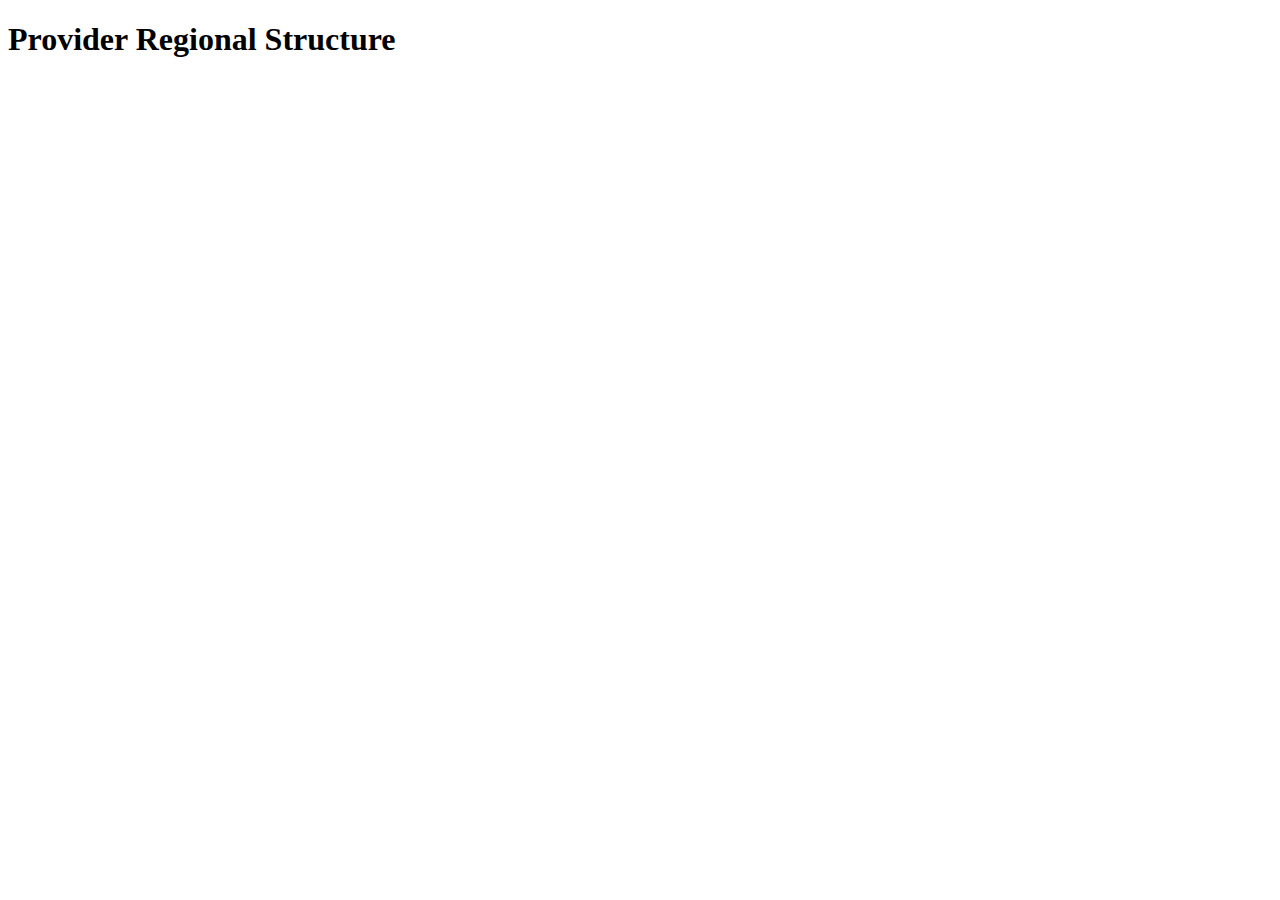
==== World Map/index.html @ 907ea574 "Updated USA map" ====
<!DOCTYPE html>
<meta charset="utf-8">

<head>
    <link href="main.css" rel="stylesheet" type="text/css">
</head>

<body>
    <h1>Provider Regional Structure </h1>
    <div id="viz">
        <div id="left">
        </div>
        <div id="right">
        </div>
    </div>
    <script src="jquery-1.10.2.js"></script>
    <script src="d3.v3.min.js"></script>
    <script src="topojson.v1.min.js"></script>
    <script src="d3-queue.v3.min.js"></script>
    <script src="viz.js"></script>
</body>
</html>
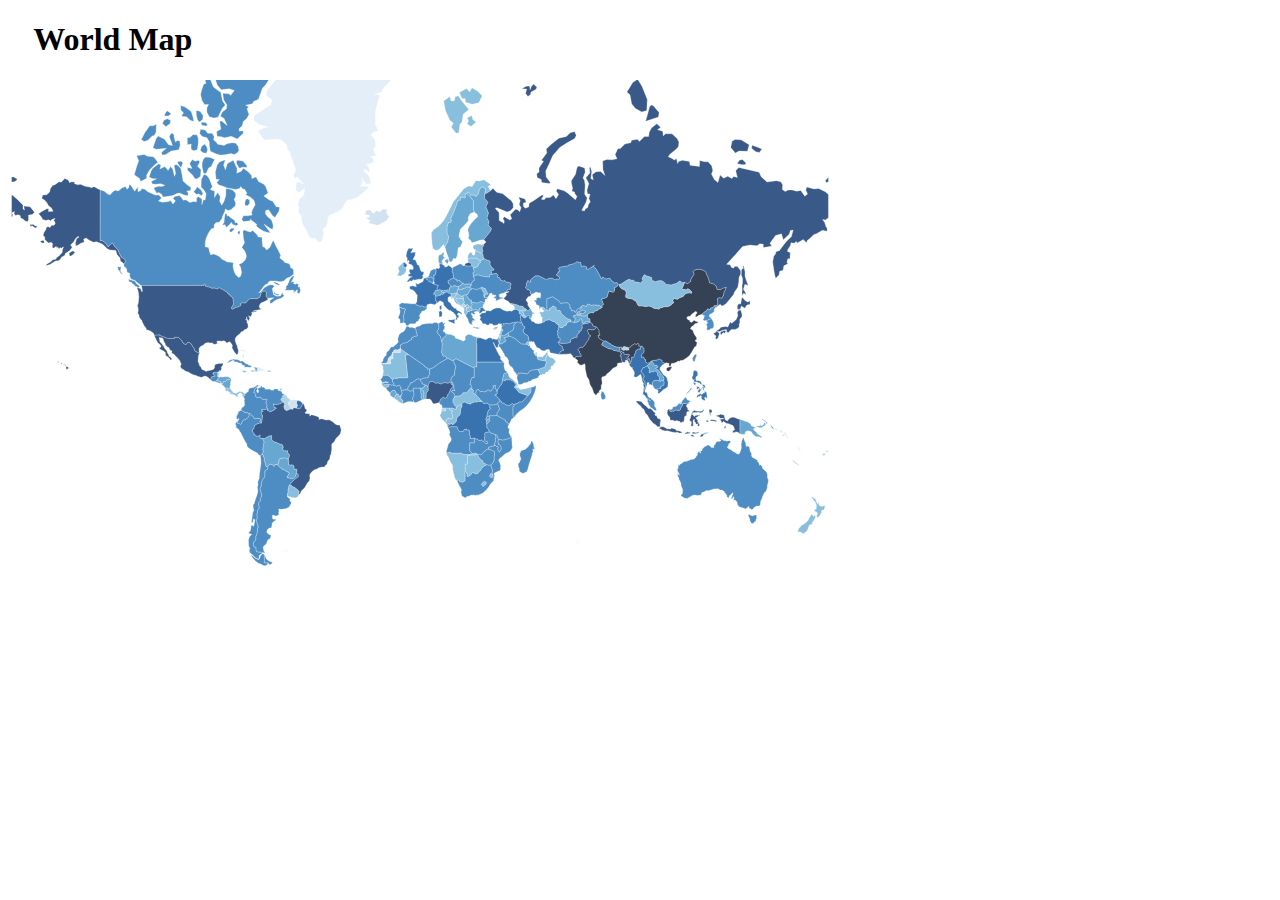
==== commit c04e3207: "working on removing foreign territories" ====
--- a/World Map/index.html
+++ b/World Map/index.html
@@ -6,17 +6,23 @@
 </head>
 
 <body>
-    <h1>Provider Regional Structure </h1>
+    <h1>World Map</h1>
     <div id="viz">
         <div id="left">
         </div>
         <div id="right">
         </div>
     </div>
-    <script src="jquery-1.10.2.js"></script>
-    <script src="d3.v3.min.js"></script>
+        <script src="d3-queue.v3.min.js"></script>
+
+    <script src="d3.v4.min.js"></script>
     <script src="topojson.v1.min.js"></script>
-    <script src="d3-queue.v3.min.js"></script>
+    <script src="d3-tip.js"></script>
+    <script src="d3-format.min.js"></script>
+
+    
+
+    <!-- <script src="jquery-1.10.2.js"></script> -->
     <script src="viz.js"></script>
 </body>
-</html>
+</html>
--- a/World Map/main.css
+++ b/World Map/main.css
@@ -0,0 +1,111 @@
+ :root {
+    --western: #2fA4DD;
+    --eastern: #F15922;
+}
+
+ h1,
+ text,
+ p,
+ td,
+ th {
+     font-family: montserrat;
+ }
+
+ div#left {
+     float: left;
+ }
+
+ div#right {
+     float: left;
+ }
+
+svg {
+    position: absolute;
+    left: -60px;
+}
+
+h1 {
+    padding-left:2%;
+}
+
+ table {
+     overflow: auto;
+     border-collapse: collapse;
+     table-layout: fixed;
+     font-size: .7em;
+     position: absolute;
+     right: 4%;
+ }
+
+ th,
+ td {
+     border: 1px white solid;
+     text-overflow: ellipsis;
+     padding: 10px;
+     text-align: left;
+ }
+
+ th {
+     text-transform: uppercase;
+     background: black;
+     color: #FFF;
+ }
+
+ tr:nth-child(even) {
+     background-color: #EEE;
+ }
+
+ tr:nth-child(odd) {
+     background-color: #FDFDFD;
+ }
+
+ path.county {
+     fill: none;
+     stroke: #777;
+     stroke-width: .1;
+     pointer-events: none;
+ }
+
+ path.western,
+ path.eastern {
+     stroke: white;
+     stroke-width: 1.75;
+     opacity: .6;
+ }
+
+ path.western {
+     fill: var(--western);
+ }
+
+ path.eastern {
+     fill: var(--eastern);
+ }
+
+ path.western:hover,
+ path.eastern:hover {
+     opacity: 1;
+ }
+
+ path.dim {
+     opacity: 0;
+ }
+
+ .label_divs {
+     text-align: center;
+     position: absolute;
+     font-size: 13px;
+     pointer-events: none;
+     color: black;
+ }
+
+ rect {
+     opacity: .6;
+ }
+
+ rect.western {
+     fill: var(--western);
+ }
+
+ rect.eastern {
+     fill: var(--eastern);
+ }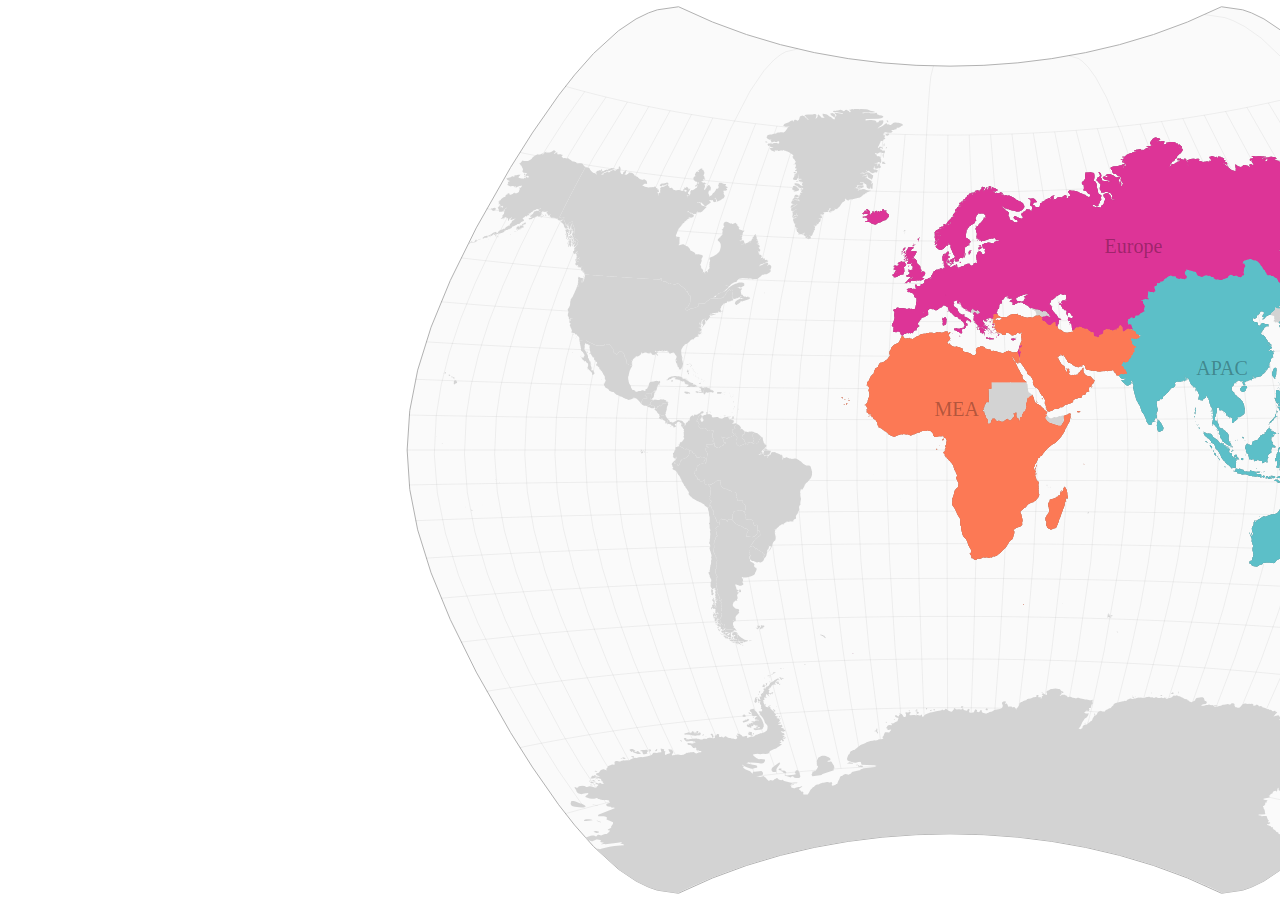
==== commit 40a4c8b6: "Fixed some UI stuff" ====
--- a/World Map/index.html
+++ b/World Map/index.html
@@ -1,28 +1,545 @@
 <!DOCTYPE html>
+<html>
 <meta charset="utf-8">
 
 <head>
-    <link href="main.css" rel="stylesheet" type="text/css">
+    <link rel="stylesheet" href="./bootstrap.min.css">
+    <style>
+    html {
+        font-family: 'monserrat';
+    }
+
+    h1,
+    h2 {
+        font-family: montserrat;
+    }
+
+
+    .graticule {
+        fill: none;
+        stroke: grey;
+        stroke-width: 0.5px;
+        stroke-opacity: 0.3;
+        pointer-events: none;
+    }
+
+    .country {
+        pointer-events: none;
+    }
+
+    .region {
+        /*opacity: .9;*/
+    }
+
+    .region:hover {
+        /*opacity: .4;*/
+    }
+
+    .continent {
+        pointer-events: inherit;
+*/    }
+
+    .continent.active {
+        pointer-events: none;
+    }
+
+    path {
+        stroke-linejoin: round;
+    }
+
+    .label_region {
+        fill: black;
+        fill-opacity: .5;
+        font-size: 6px;
+        font-weight: 100;
+        text-anchor: middle;
+    }
+
+    .label_continent {
+        fill: black;
+        fill-opacity: .3;
+        font-size: 20px;
+        font-weight: 300;
+        text-anchor: middle;
+    }
+
+    text {
+        font-family: montserrat;
+        pointer-events: none;
+    }
+
+    div#container {
+        display: flex;
+    }
+
+    div#header {
+        position: relative;
+        padding-left: px;
+        z-index: 10;
+    }
+
+    div#left_panel {
+        padding-top: 1rem;
+        padding-left: 1rem;
+        z-index: 10;
+        opacity: .7;
+        pointer-events: none;
+        background: white;
+        display: block;
+        height: -webkit-fill-available;
+        width: 100px;
+    }
+
+    div#viz {
+        position: absolute;
+        top: 0;
+        left: 0%;
+    }
+
+    table {
+        overflow: auto;
+        border-collapse: collapse;
+        table-layout: fixed;
+        font-size: .7em;
+
+
+        position: absolute;
+        right: 4%;
+    }
+
+    th,
+    td {
+        font-family: montserrat;
+        border: 1px white solid;
+        text-overflow: ellipsis;
+        padding: 10px;
+        text-align: left;
+    }
+
+    th {
+        text-transform: uppercase;
+        /*background: black;*/
+        /*color: #FFF;*/
+    }
+
+    tr:nth-child(even) {
+        background-color: #EEE;
+    }
+
+    tr:nth-child(odd) {
+        background-color: #FDFDFD;
+    }
+    </style>
 </head>
 
 <body>
-    <h1>World Map</h1>
-    <div id="viz">
-        <div id="left">
-        </div>
-        <div id="right">
+    <div class="container-fluid">
+        <div class="row">
+            <div id='left_panel' class="col-md-2 d-none d-md-block sidebar">
+                <h1 id='continent'></h1>
+                <h2 id='region'></h2>
+                </br>
+                <table></table>
+                <ul></ul>
+            </div>
         </div>
     </div>
-        <script src="d3-queue.v3.min.js"></script>
-
-    <script src="d3.v4.min.js"></script>
-    <script src="topojson.v1.min.js"></script>
-    <script src="d3-tip.js"></script>
-    <script src="d3-format.min.js"></script>
-
-    
-
-    <!-- <script src="jquery-1.10.2.js"></script> -->
-    <script src="viz.js"></script>
+    <div id='viz'>
+    </div>
+    </div>
+    </div>
 </body>
+<footer>
+    <script src="./d3.v4.min.js"></script>
+    <script src="./topojson.v1.min.js"></script>
+    <script src="./d3-queue.v3.min.js"></script>
+    <script src="./d3-geo-projection.v1.min.js"></script>
+    <script src="./jquery-3.3.1.slim.min.js"></script>
+    <script>
+    const graticule = d3.geoGraticule();
+    const width = 1900;
+    const height = 900;
+    const opacity_fade = .1;
+    const opacity_normal = .5;
+    const continents_of_interest = ['Europe', 'APAC', 'MEA'];
+    const circlePadding = 20;
+    const colour_scale = {
+        'Europe': "#dd3497",
+        'APAC': "#5CBFC8",
+        'MEA': "#FC7955"
+    }
+
+    let countries_geo;
+    let continents_geo;
+    let regions_geo;
+    let countries;
+    let continents;
+    let regions;
+    let centered;
+    let active = d3.select(null);
+    let regions_info
+    let continents_info
+
+    const projection = d3.geoLarrivee() //geoLarrivee, geoEckert1
+        .scale((width) / 3.5 / Math.PI)
+        .rotate([-11, 0])
+        .translate([(width) / 2, (height) / 2])
+
+    const path = d3.geoPath().projection(projection);
+
+    const zoom = d3.zoom()
+        .scaleExtent([1, 20])
+        .on("zoom", zoomed);
+
+    const svg = d3.select("#viz")
+        .append("svg")
+        .attr("width", width)
+        .attr("height", height)
+        .on("click", stopped, true)
+
+    const g = svg.append("g");
+
+    g.append("path")
+        .datum(graticule)
+        .attr("class", "graticule")
+        .attr("d", path);
+
+    g.append("path")
+        .datum({ type: "Sphere" })
+        .attr("class", "sphere")
+        .attr("d", path)
+        .attr("fill", "#f1f1f1")
+        .attr("stroke", "black")
+        .attr("opacity", 0.3)
+        .on("click", d => reset());
+
+    svg.call(zoom);
+
+    d3.queue()
+        .defer(d3.json, 'countries_geo.json')
+        .defer(d3.json, 'regions_geo.json')
+        .defer(d3.json, 'continents_geo.json')
+        .await(ready);
+
+    function ready(error, countries_geo_, regions_geo_, continents_geo_) {
+        if (error) throw error;
+        console.log(regions_geo)
+
+        countries_geo = countries_geo_
+        regions_geo = regions_geo_
+        continents_geo = continents_geo_
+
+        delete countries_geo_
+        delete regions_geo_
+        delete continents_geo_
+
+        let countries_iso = get_all_countries(regions_geo)
+
+        countries = g.selectAll(".country")
+            .data(countries_geo)
+            .enter()
+            .append("path")
+            .attr("class", "country")
+            .attr("d", path)
+            .attr('opacity', 1)
+            .attr("fill", "lightgrey")
+
+
+        countries.filter(d => countries_iso.includes(d.id))
+            .attr('stroke', 'white')
+            .attr('stroke-width', .2)
+            .attr("fill", d =>  colour_scale[d.data])
+
+        regions = g.selectAll('.region')
+            .data(regions_geo)
+            .enter()
+            .append("path")
+            .attr("class", "region")
+            .attr("id", d => d.id)
+            .attr("d", d => path(d.geo))
+            .style('opacity', .8)
+            // .attr("fill", "lightgrey")
+            .attr("fill", (d) => colour_scale[d.data.location.continent])
+            .attr('stroke', 'white')
+            .attr('stroke-width', .2)
+            .on("click", function(d) {
+                add_title('#continent', d.data.location.continent)
+                add_title('#region', d.id)
+                create_table(d.data.business)
+                zoom_on_click(d)
+            })
+            .on("mouseover", function(d) {
+                console.log('REGION', d)
+                d3.select(this).style('fill', d => d3.rgb(colour_scale[d.data.location.continent]).darker(1));
+            })
+            .on("mouseout", function(d) {
+                d3.select(this).style('fill', d => colour_scale[d.id]);
+                regions.attr('fill', d => colour_scale[d.data.location.continent])
+                add_title('#region', '')
+                // delete_table()
+            })
+
+        continents = g.selectAll('.continent')
+            .data(continents_geo)
+            .enter()
+            .append("path")
+            .attr("class", "continent")
+            .attr("id", d => d.id)
+            .attr("d", d => path(d.geo))
+            .attr("fill", (d) => colour_scale[d.id])
+            .on("click", function(d) {
+                d3.select(this).attr('fill', d => colour_scale[d.id]);
+
+                add_title('#continent', d.id)
+                add_title('#region', '')
+                delete_table()
+                zoom_on_click(d)
+                clicked_continent(d)
+
+            })
+            .on("mouseover", function(d) {
+                // console.log('mouseover')
+                // continents.attr('fill', d => colour_scale[d.id])
+                d3.select(this).attr('fill', d => d3.rgb(colour_scale[d.id]).darker(1));
+                console.log('CONTINENT', d)
+            })
+            .on("mouseout", function(d) {
+                // console.log(d)
+                // console.log(d3.select(this))
+                // console.log('mouseout')
+                if (active.node() != null) return; 
+
+                d3.select(this).attr('fill', d => colour_scale[d.id]);
+                continents.attr('fill', d => colour_scale[d.id])
+                // add_title('#continent', '')
+                // add_title('#region', '')
+                // delete_table()
+            })
+
+        labels_regions = g.selectAll(".label_region")
+            .data(regions_geo)
+            .enter()
+            .append("text")
+            .attr("class", d => "label_region")
+            .attr("id", d => d.id)
+            .attr("transform", d => "translate(" + offset_centroid(d) + ")")
+            .attr("dy", ".35em")
+            .attr('display', 'none')
+            .text(function(d) { return d.id; });
+
+        labels_continent = g.selectAll(".label_continent")
+            .data(continents_geo)
+            .enter()
+            .append("text")
+            .attr("class", "label label_continent")
+            .attr("transform", d => "translate(" + offset_centroid(d) + ")")
+            .attr("dy", ".35em")
+            .text(function(d) { return d.id; });
+    }
+
+    function clicked_continent(d) {
+        let continent_id = d.id;
+        continents_this = continents.filter(d => d.id == continent_id);
+        continents_other = continents.filter(d => d.id != continent_id);
+
+        continents_this
+            .style('opacity', 0)
+
+        continents_other.style('opacity', .8)
+        // continents_other.attr('fill', d => d3.rgb(colour_scale[d.id]).brighter(1));
+
+        // regions_this = regions.filter(d => d.data.location == continent_id);
+        // regions_other = regions.filter(d => d.data.location != continent_id);
+        // regions_this.style('opacity', 1)
+        // regions_other
+        //     .attr('fill', "none")
+            // .style('opacity', 0)
+
+        labels_continent.attr('display', 'none')
+        transition_regions(d)
+    }
+
+    function offset_centroid(d) {
+        let centroid = d.centroid;
+        let offset = [0, 0];
+        if (d.offset != null) offset = d.offset
+        let new_centroid = [centroid[0] + offset[0], centroid[1] + offset[1]]
+
+        return new_centroid
+    }
+
+    function transition_regions(d) {
+        region_data_in_continent = regions_geo.filter(x => x.data.location.continent == d.id)
+        region_ids = get_unique_values(region_data_in_continent, 'id')
+
+        regions_in_continent = labels_regions.filter(x => region_ids.includes(x.id))
+        regions_other = labels_regions.filter(x => !region_ids.includes(x.id))
+
+        regions_in_continent.attr('display', 'inherit')
+        regions_other.attr('display', 'none')
+    }
+
+    function zoom_on_click(d) {
+        console.log('zoom_on_click')
+        console.log('d', d)
+        console.log('d.id', d.id)
+
+        this_ = d3.select('#' + d.id)
+        console.log('this_', this_)
+        // Check if this node is the one being zoomed on.
+        if (active.node() === this_.node()) return reset();
+
+        let is_continent = !('location' in d.data)
+        if (is_continent) {
+            // d3.selectAll('.region').classed("active", false)
+            // // d3.selectAll('.continent').classed("active", true)
+            //  d3.selectAll('.continent').classed("active", false)
+
+
+        } 
+
+        active = this_.classed("active", true)
+
+        if (continents_of_interest.includes(d.id)) {
+
+        }
+
+        // Compute the bounds of a feature of interest, then derive scale & translate.
+        let bounds = path.bounds(d.geo),
+            dx = bounds[1][0] - bounds[0][0],
+            dy = bounds[1][1] - bounds[0][1],
+            x = (bounds[0][0] + bounds[1][0]) / 2,
+            y = (bounds[0][1] + bounds[1][1]) / 2,
+            scale = Math.max(1, 0.9 / Math.max(dx / width, dy / height)),
+            translate = [width / 2 - scale * x, height / 2 - scale * y];
+
+        // Update the projection to use computed scale & translate.
+        svg.transition()
+            .duration(750)
+            .call(zoom.transform,
+                d3.zoomIdentity.translate(translate[0], translate[1]).scale(scale));
+    }
+
+    function reset() {
+        continents.style('opacity', 1)
+          .attr("fill", (d) => colour_scale[d.id])
+
+        labels_regions.attr('display', 'none')
+        labels_continent.attr('display', 'all')
+        add_title('#continent', '')
+        add_title('#region', '')
+        delete_table();
+
+        d3.selectAll('.continent').classed("active", false)
+        active.classed("active", false);
+        active = d3.select(null);
+
+        svg.transition()
+            .duration(750)
+            .call(zoom.transform, d3.zoomIdentity);
+    }
+
+    function add_title(div, data) {
+        $(div).html(data);
+    }
+
+    function delete_table() {
+        d3.select("thead").remove()
+        d3.select("tbody").remove()
+    }
+
+    function create_table(data) {
+        delete_table();
+
+        let table = d3.select("table")
+        let thead = table.append("thead");
+        let tbody = table.append("tbody");
+
+        columns = Object.keys(data[0]);
+
+        thead.append("tr")
+            .selectAll("th")
+            .data(columns)
+            .enter()
+            .append("th")
+            .text(function(column) { return toTitleCase(column); });
+
+        let rows = tbody.selectAll("tr")
+            .data(data)
+            .enter()
+            .append("tr");
+
+        let cells = rows.selectAll("td")
+            .data(function(row) {
+                return columns.map(function(column) {
+                    return { column: column, value: row[column] };
+                });
+            })
+            .enter()
+            .append("td")
+            .text(function(d) { return d.value; });
+    }
+
+    function merge(countries_topo, info) {
+        let geo = [];
+        let continent_exists = false;
+
+        for (let i = 0; i < info.length; i++) {
+            let countries = d3.set(info[i].countries_iso);
+            let countries_in_region = countries_topo.objects.countries.geometries.filter(d => countries.has(d.id))
+            let region = topojson.merge(countries_topo, countries_in_region)
+
+            geo.push({
+                'id': info[i].id,
+                'geo': region,
+                'data': info[i].data,
+                'countries_iso': info[i].countries_iso,
+                'centroid': info[i].centroid,
+                'offset': info[i].offset
+            })
+        }
+        return geo
+    }
+
+    function zoomed() {
+        // g.style("stroke-width", 1.5 / d3.event.transform.k + "px");
+        g.attr("transform", d3.event.transform);
+    }
+
+    function stopped() {
+        if (d3.event.defaultPrevented) d3.event.stopPropagation();
+    }
+
+    function get_unique_values(data, value) {
+        let set_of_values = {};
+        data.forEach(d => set_of_values[d[value]] = 1)
+        let unique_values = Object.keys(set_of_values)
+
+        return unique_values;
+    }
+
+    function toTitleCase(str) {
+        return str.replace(/\w\S*/g, function(txt) {
+            return txt.charAt(0).toUpperCase() + txt.substr(1).toLowerCase();
+        });
+    }
+
+
+    function get_all_countries(array) {
+        let l = []
+        array.forEach(d => l.push(...d.countries_iso))
+        return l
+    }
+    </script>
+</footer>
+
 </html>
+<!-- 
+
+continents_geo.forEach(d => {
+    d.centroid = path.centroid(d.geo)
+})
+
+console.log(JSON.stringify(continents_geo))
+
+ -->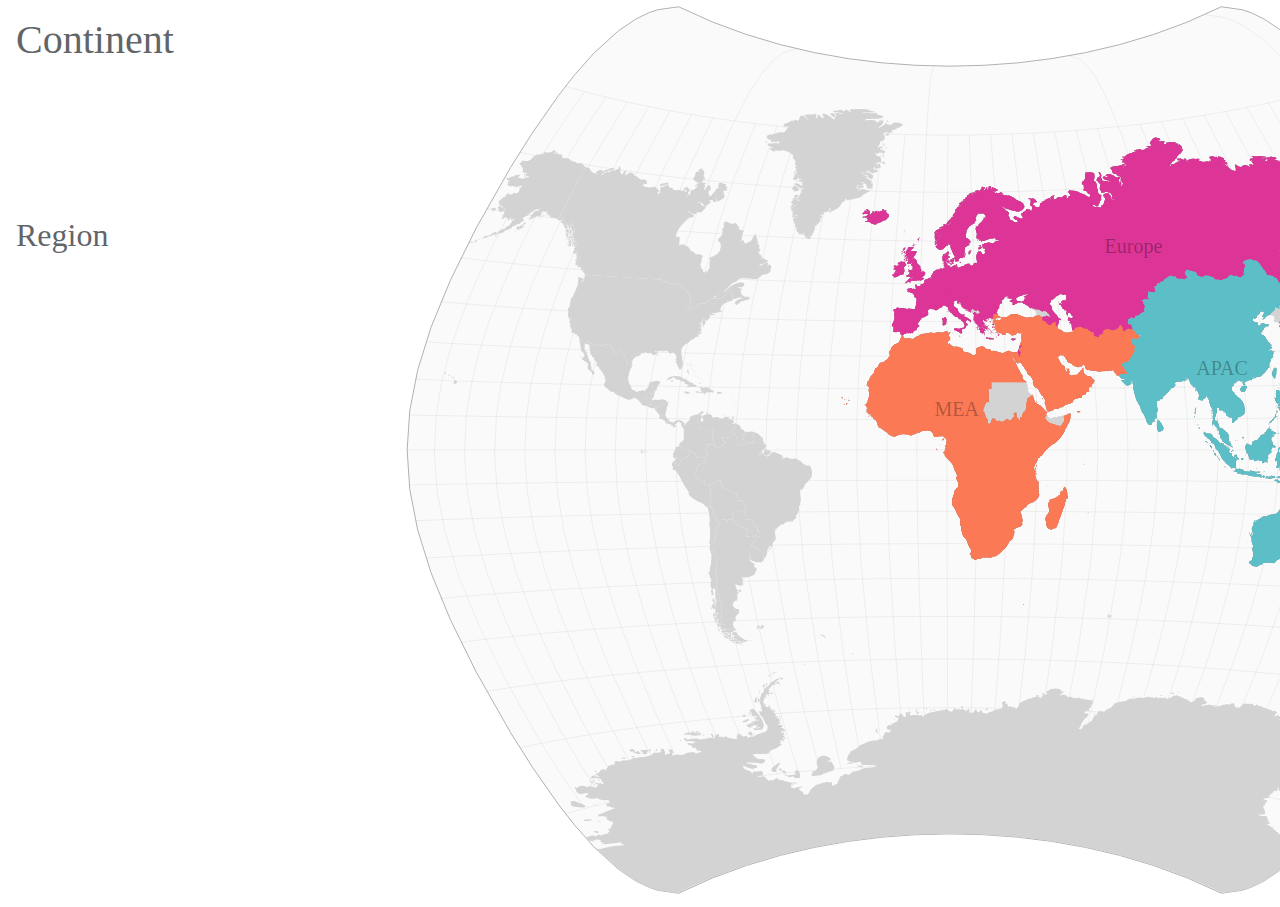
==== commit 06cbc506: "Updated UI" ====
--- a/World Map/index.html
+++ b/World Map/index.html
@@ -13,7 +13,6 @@
     h2 {
         font-family: montserrat;
     }
-
 
     .graticule {
         fill: none;
@@ -27,17 +26,9 @@
         pointer-events: none;
     }
 
-    .region {
-        /*opacity: .9;*/
-    }
-
-    .region:hover {
-        /*opacity: .4;*/
-    }
-
     .continent {
         pointer-events: inherit;
-*/    }
+    }
 
     .continent.active {
         pointer-events: none;
@@ -90,6 +81,16 @@
         width: 100px;
     }
 
+    div#continent {
+        position: relative;
+        height: 200px;
+    }
+
+
+    div#region {
+        position: relative
+    }
+
     div#viz {
         position: absolute;
         top: 0;
@@ -101,10 +102,9 @@
         border-collapse: collapse;
         table-layout: fixed;
         font-size: .7em;
-
-
         position: absolute;
         right: 4%;
+        
     }
 
     th,
@@ -117,9 +117,7 @@
     }
 
     th {
-        text-transform: uppercase;
-        /*background: black;*/
-        /*color: #FFF;*/
+        /*text-transform: uppercase;*/
     }
 
     tr:nth-child(even) {
@@ -136,11 +134,14 @@
     <div class="container-fluid">
         <div class="row">
             <div id='left_panel' class="col-md-2 d-none d-md-block sidebar">
-                <h1 id='continent'></h1>
-                <h2 id='region'></h2>
-                </br>
-                <table></table>
-                <ul></ul>
+                <div id='continent'>
+                    <h1 id='label_continent'>Continent</h1>
+                    <table id='table_continent'></table>
+                </div>
+                <div id='region'>
+                    <h2 id='label_region'>Region</h2>
+                    <table id='table_region'></table>
+                </div>
             </div>
         </div>
     </div>
@@ -167,8 +168,7 @@
         'Europe': "#dd3497",
         'APAC': "#5CBFC8",
         'MEA': "#FC7955"
-    }
-
+    };
     let countries_geo;
     let continents_geo;
     let regions_geo;
@@ -248,7 +248,7 @@
         countries.filter(d => countries_iso.includes(d.id))
             .attr('stroke', 'white')
             .attr('stroke-width', .2)
-            .attr("fill", d =>  colour_scale[d.data])
+            .attr("fill", d => colour_scale[d.data])
 
         regions = g.selectAll('.region')
             .data(regions_geo)
@@ -258,25 +258,21 @@
             .attr("id", d => d.id)
             .attr("d", d => path(d.geo))
             .style('opacity', .8)
-            // .attr("fill", "lightgrey")
             .attr("fill", (d) => colour_scale[d.data.location.continent])
             .attr('stroke', 'white')
             .attr('stroke-width', .2)
             .on("click", function(d) {
-                add_title('#continent', d.data.location.continent)
-                add_title('#region', d.id)
-                create_table(d.data.business)
-                zoom_on_click(d)
+                // add_title('#label_continent', d.data.location.continent)
+                add_title('#label_region', d.id)
+                create_table(d.data.business.slice(2), '#table_region')
+                // zoom_on_click(d)
             })
             .on("mouseover", function(d) {
-                console.log('REGION', d)
                 d3.select(this).style('fill', d => d3.rgb(colour_scale[d.data.location.continent]).darker(1));
             })
             .on("mouseout", function(d) {
                 d3.select(this).style('fill', d => colour_scale[d.id]);
                 regions.attr('fill', d => colour_scale[d.data.location.continent])
-                add_title('#region', '')
-                // delete_table()
             })
 
         continents = g.selectAll('.continent')
@@ -289,31 +285,23 @@
             .attr("fill", (d) => colour_scale[d.id])
             .on("click", function(d) {
                 d3.select(this).attr('fill', d => colour_scale[d.id]);
-
-                add_title('#continent', d.id)
-                add_title('#region', '')
-                delete_table()
+                add_title('#label_continent', d.id)
+                add_title('#label_region', '')
+                delete_table('#table_region')
+
+                create_table(d.business, '#table_continent')
+
                 zoom_on_click(d)
                 clicked_continent(d)
-
             })
             .on("mouseover", function(d) {
-                // console.log('mouseover')
-                // continents.attr('fill', d => colour_scale[d.id])
                 d3.select(this).attr('fill', d => d3.rgb(colour_scale[d.id]).darker(1));
                 console.log('CONTINENT', d)
             })
             .on("mouseout", function(d) {
-                // console.log(d)
-                // console.log(d3.select(this))
-                // console.log('mouseout')
-                if (active.node() != null) return; 
-
+                if (active.node() != null) return; // stops mouseout from happening after zoom + inactive
                 d3.select(this).attr('fill', d => colour_scale[d.id]);
                 continents.attr('fill', d => colour_scale[d.id])
-                // add_title('#continent', '')
-                // add_title('#region', '')
-                // delete_table()
             })
 
         labels_regions = g.selectAll(".label_region")
@@ -346,15 +334,6 @@
             .style('opacity', 0)
 
         continents_other.style('opacity', .8)
-        // continents_other.attr('fill', d => d3.rgb(colour_scale[d.id]).brighter(1));
-
-        // regions_this = regions.filter(d => d.data.location == continent_id);
-        // regions_other = regions.filter(d => d.data.location != continent_id);
-        // regions_this.style('opacity', 1)
-        // regions_other
-        //     .attr('fill', "none")
-            // .style('opacity', 0)
-
         labels_continent.attr('display', 'none')
         transition_regions(d)
     }
@@ -380,29 +359,16 @@
     }
 
     function zoom_on_click(d) {
-        console.log('zoom_on_click')
-        console.log('d', d)
-        console.log('d.id', d.id)
-
         this_ = d3.select('#' + d.id)
-        console.log('this_', this_)
+
         // Check if this node is the one being zoomed on.
         if (active.node() === this_.node()) return reset();
 
         let is_continent = !('location' in d.data)
         if (is_continent) {
-            // d3.selectAll('.region').classed("active", false)
-            // // d3.selectAll('.continent').classed("active", true)
-            //  d3.selectAll('.continent').classed("active", false)
-
-
-        } 
-
+            continents.classed("active", false)
+        }
         active = this_.classed("active", true)
-
-        if (continents_of_interest.includes(d.id)) {
-
-        }
 
         // Compute the bounds of a feature of interest, then derive scale & translate.
         let bounds = path.bounds(d.geo),
@@ -422,13 +388,14 @@
 
     function reset() {
         continents.style('opacity', 1)
-          .attr("fill", (d) => colour_scale[d.id])
+            .attr("fill", (d) => colour_scale[d.id])
 
         labels_regions.attr('display', 'none')
         labels_continent.attr('display', 'all')
-        add_title('#continent', '')
-        add_title('#region', '')
-        delete_table();
+        add_title('#label_continent', '')
+        add_title('#label_region', '')
+        delete_table('#table_continent');
+        delete_table('#table_region');
 
         d3.selectAll('.continent').classed("active", false)
         active.classed("active", false);
@@ -443,15 +410,15 @@
         $(div).html(data);
     }
 
-    function delete_table() {
-        d3.select("thead").remove()
-        d3.select("tbody").remove()
-    }
-
-    function create_table(data) {
-        delete_table();
-
-        let table = d3.select("table")
+    function delete_table(div) {
+        d3.select(div).select("thead").remove()
+        d3.select(div).select("tbody").remove()
+    }
+
+    function create_table(data, div) {
+        delete_table(div);
+        console.log(data)
+        let table = d3.select(div)
         let thead = table.append("thead");
         let tbody = table.append("tbody");
 
@@ -502,7 +469,6 @@
     }
 
     function zoomed() {
-        // g.style("stroke-width", 1.5 / d3.event.transform.k + "px");
         g.attr("transform", d3.event.transform);
     }
 
@@ -533,13 +499,4 @@
     </script>
 </footer>
 
-</html>
-<!-- 
-
-continents_geo.forEach(d => {
-    d.centroid = path.centroid(d.geo)
-})
-
-console.log(JSON.stringify(continents_geo))
-
- -->+</html>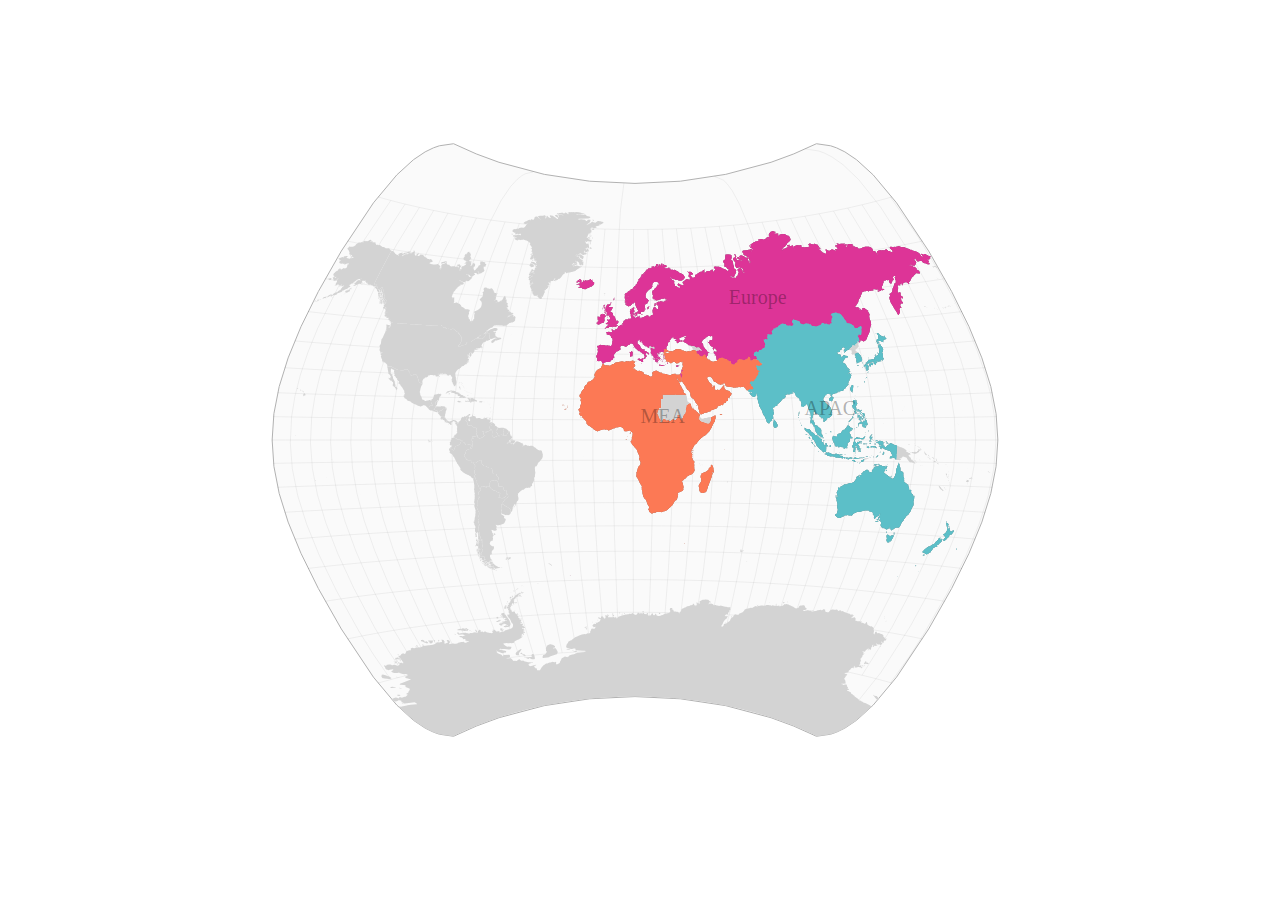
==== commit f76f1da8: "made reactive" ====
--- a/World Map/index.html
+++ b/World Map/index.html
@@ -71,24 +71,26 @@
 
     div#left_panel {
         padding-top: 1rem;
-        padding-left: 1rem;
+        padding-left: 2rem;
         z-index: 10;
         opacity: .7;
-        pointer-events: none;
         background: white;
         display: block;
         height: -webkit-fill-available;
         width: 100px;
-    }
+
+}
 
     div#continent {
         position: relative;
-        height: 200px;
-    }
-
+        height: 250px;
+
+    }
 
     div#region {
-        position: relative
+        position: relative;
+        overflow-y: auto;
+        height: 500px;
     }
 
     div#viz {
@@ -98,13 +100,15 @@
     }
 
     table {
-        overflow: auto;
         border-collapse: collapse;
         table-layout: fixed;
         font-size: .7em;
         position: absolute;
         right: 4%;
-        
+        width: 100%;
+
+
+
     }
 
     th,
@@ -114,18 +118,20 @@
         text-overflow: ellipsis;
         padding: 10px;
         text-align: left;
+        border: solid;
+        border-width: 1px 0;
     }
 
     th {
-        /*text-transform: uppercase;*/
+    font-size: initial;
     }
 
     tr:nth-child(even) {
-        background-color: #EEE;
+        /*background-color: #EEE;*/
     }
 
     tr:nth-child(odd) {
-        background-color: #FDFDFD;
+        /*background-color: #FDFDFD;*/
     }
     </style>
 </head>
@@ -135,11 +141,11 @@
         <div class="row">
             <div id='left_panel' class="col-md-2 d-none d-md-block sidebar">
                 <div id='continent'>
-                    <h1 id='label_continent'>Continent</h1>
+                    <h1 id='label_continent'></h1>
                     <table id='table_continent'></table>
                 </div>
                 <div id='region'>
-                    <h2 id='label_region'>Region</h2>
+                    <h2 id='label_region'></h2>
                     <table id='table_region'></table>
                 </div>
             </div>
@@ -158,8 +164,14 @@
     <script src="./jquery-3.3.1.slim.min.js"></script>
     <script>
     const graticule = d3.geoGraticule();
-    const width = 1900;
-    const height = 900;
+    var margin = {
+        top: 0,
+        right: 0,
+        bottom: 0,
+        left: 0
+    };
+    var width = window.innerWidth - margin.left - margin.right - 10,
+        height = window.innerHeight - margin.top - margin.bottom - 20;
     const opacity_fade = .1;
     const opacity_normal = .5;
     const continents_of_interest = ['Europe', 'APAC', 'MEA'];
@@ -268,7 +280,7 @@
                 // zoom_on_click(d)
             })
             .on("mouseover", function(d) {
-                d3.select(this).style('fill', d => d3.rgb(colour_scale[d.data.location.continent]).darker(1));
+                d3.select(this).style('fill', d => d3.rgb(colour_scale[d.data.location.continent]).darker(.5));
             })
             .on("mouseout", function(d) {
                 d3.select(this).style('fill', d => colour_scale[d.id]);
@@ -288,14 +300,12 @@
                 add_title('#label_continent', d.id)
                 add_title('#label_region', '')
                 delete_table('#table_region')
-
                 create_table(d.business, '#table_continent')
-
                 zoom_on_click(d)
                 clicked_continent(d)
             })
             .on("mouseover", function(d) {
-                d3.select(this).attr('fill', d => d3.rgb(colour_scale[d.id]).darker(1));
+                d3.select(this).attr('fill', d => d3.rgb(colour_scale[d.id]).darker(.5));
                 console.log('CONTINENT', d)
             })
             .on("mouseout", function(d) {
@@ -310,7 +320,7 @@
             .append("text")
             .attr("class", d => "label_region")
             .attr("id", d => d.id)
-            .attr("transform", d => "translate(" + offset_centroid(d) + ")")
+            .attr("transform", d => "translate(" + path.centroid(d.geo) + ")")
             .attr("dy", ".35em")
             .attr('display', 'none')
             .text(function(d) { return d.id; });
@@ -320,7 +330,7 @@
             .enter()
             .append("text")
             .attr("class", "label label_continent")
-            .attr("transform", d => "translate(" + offset_centroid(d) + ")")
+            .attr("transform", d => "translate(" + path.centroid(d.geo) + ")")
             .attr("dy", ".35em")
             .text(function(d) { return d.id; });
     }
@@ -334,8 +344,11 @@
             .style('opacity', 0)
 
         continents_other.style('opacity', .8)
-        labels_continent.attr('display', 'none')
-        transition_regions(d)
+        labels_continent.filter(d => d.id == continent_id)
+            .attr('display', 'none')
+        labels_continent.filter(d => d.id != continent_id)
+            .attr('display', 'inherit')
+        reveal_region_labels(d)
     }
 
     function offset_centroid(d) {
@@ -347,21 +360,20 @@
         return new_centroid
     }
 
-    function transition_regions(d) {
+    function reveal_region_labels(d) {
         region_data_in_continent = regions_geo.filter(x => x.data.location.continent == d.id)
         region_ids = get_unique_values(region_data_in_continent, 'id')
 
-        regions_in_continent = labels_regions.filter(x => region_ids.includes(x.id))
-        regions_other = labels_regions.filter(x => !region_ids.includes(x.id))
-
-        regions_in_continent.attr('display', 'inherit')
-        regions_other.attr('display', 'none')
+        region_labels_in_continent = labels_regions.filter(x => region_ids.includes(x.id))
+        region_labels_other = labels_regions.filter(x => !region_ids.includes(x.id))
+
+        region_labels_in_continent.attr('display', 'inherit')
+        region_labels_other.attr('display', 'none')
     }
 
     function zoom_on_click(d) {
         this_ = d3.select('#' + d.id)
 
-        // Check if this node is the one being zoomed on.
         if (active.node() === this_.node()) return reset();
 
         let is_continent = !('location' in d.data)
@@ -370,7 +382,6 @@
         }
         active = this_.classed("active", true)
 
-        // Compute the bounds of a feature of interest, then derive scale & translate.
         let bounds = path.bounds(d.geo),
             dx = bounds[1][0] - bounds[0][0],
             dy = bounds[1][1] - bounds[0][1],
@@ -379,7 +390,6 @@
             scale = Math.max(1, 0.9 / Math.max(dx / width, dy / height)),
             translate = [width / 2 - scale * x, height / 2 - scale * y];
 
-        // Update the projection to use computed scale & translate.
         svg.transition()
             .duration(750)
             .call(zoom.transform,
@@ -417,7 +427,7 @@
 
     function create_table(data, div) {
         delete_table(div);
-        console.log(data)
+
         let table = d3.select(div)
         let thead = table.append("thead");
         let tbody = table.append("tbody");
@@ -494,6 +504,7 @@
     function get_all_countries(array) {
         let l = []
         array.forEach(d => l.push(...d.countries_iso))
+
         return l
     }
     </script>
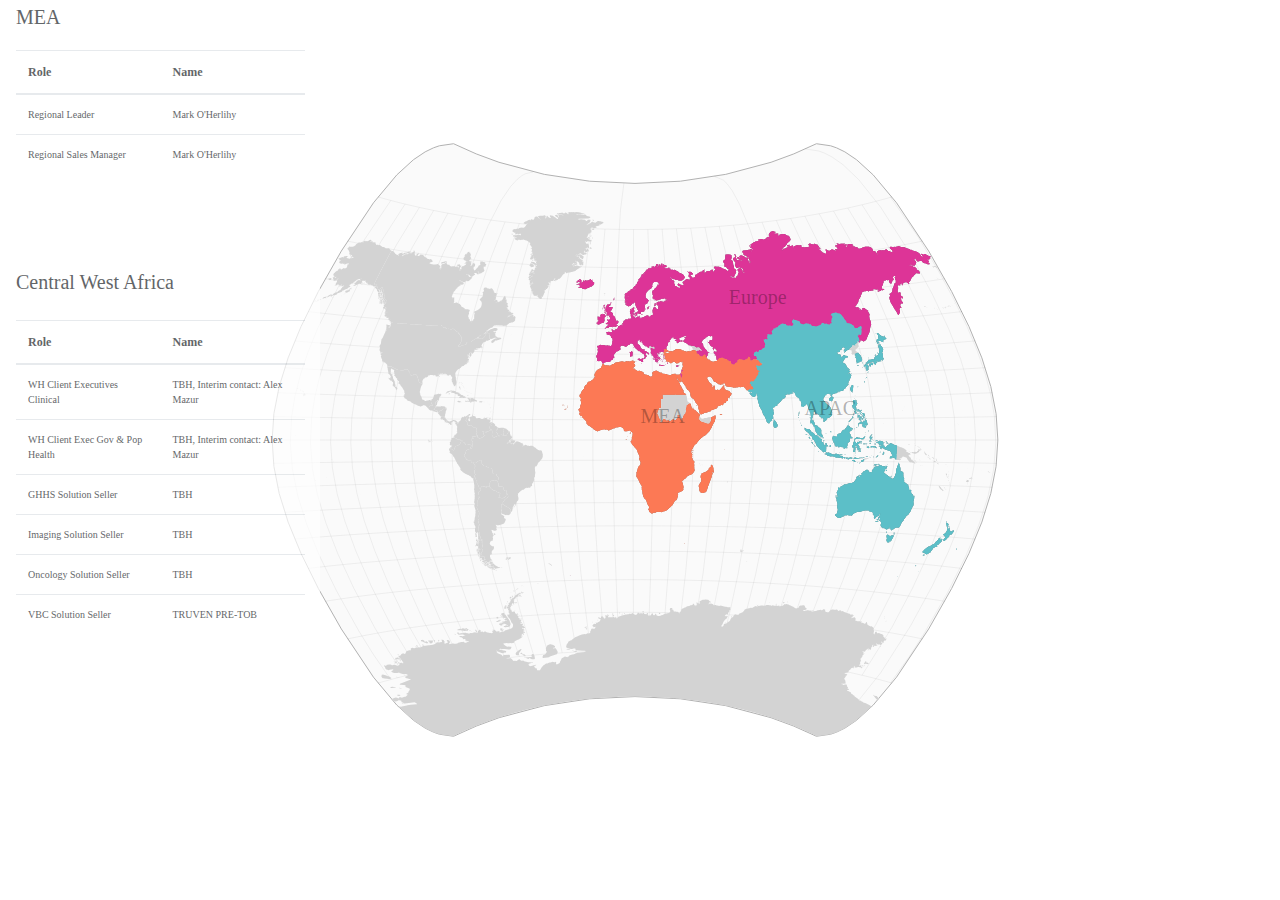
==== commit 0ce79c4c: "fixed sidebar and data" ====
--- a/World Map/index.html
+++ b/World Map/index.html
@@ -8,6 +8,11 @@
     html {
         font-family: 'monserrat';
     }
+
+    h1 {
+        font-size: 20px;
+    }
+
 
     h1,
     h2 {
@@ -61,6 +66,8 @@
 
     div#container {
         display: flex;
+        height: 100%;
+        position: absolute;
     }
 
     div#header {
@@ -70,27 +77,43 @@
     }
 
     div#left_panel {
-        padding-top: 1rem;
-        padding-left: 2rem;
+        padding-left: 1rem;
         z-index: 10;
         opacity: .7;
         background: white;
         display: block;
-        height: -webkit-fill-available;
-        width: 100px;
-
-}
+        position: absolute;
+        height: 100%;
+                pointer-events: none;
+
+        /*width: 100px;*/
+    }
+
+    div#continent_title {
+        padding-top: 5px;
+        height: 5%;
+    }
+
+    div#region_title {
+                overflow-x: 
+
+        padding-top: 5px;
+        height: 5%;
+    }
 
     div#continent {
-        position: relative;
-        height: 250px;
-
-    }
-
-    div#region {
+        padding-top: 5px;
+
         position: relative;
         overflow-y: auto;
-        height: 500px;
+        height: 25%;
+    }
+
+    div#region {
+        padding-top: 5px;
+        position: relative;
+        overflow-y: auto;
+        height: 65%;
     }
 
     div#viz {
@@ -100,30 +123,24 @@
     }
 
     table {
-        border-collapse: collapse;
         table-layout: fixed;
-        font-size: .7em;
+        font-size: 12px;
         position: absolute;
-        right: 4%;
         width: 100%;
-
-
-
     }
 
     th,
     td {
         font-family: montserrat;
-        border: 1px white solid;
-        text-overflow: ellipsis;
-        padding: 10px;
         text-align: left;
-        border: solid;
-        border-width: 1px 0;
     }
 
     th {
-    font-size: initial;
+        font-size: 12px;
+    }
+
+    td {
+        font-size: 10px;
     }
 
     tr:nth-child(even) {
@@ -139,7 +156,7 @@
 <body>
     <div class="container-fluid">
         <div class="row">
-            <div id='left_panel' class="col-md-2 d-none d-md-block sidebar">
+            <!-- <div id='left_panel' class="col-md-2 d-none d-md-block sidebar">
                 <div id='continent'>
                     <h1 id='label_continent'></h1>
                     <table id='table_continent'></table>
@@ -147,6 +164,72 @@
                 <div id='region'>
                     <h2 id='label_region'></h2>
                     <table id='table_region'></table>
+                </div>
+            </div> -->
+            <div id="left_panel" class="col-md-3 d-none d-md-block sidebar">
+                <div id='continent_title'>
+                    <h1 id="label_continent">MEA</h1>
+                </div>
+                <div id="continent">
+                    <div id="div_tablecontinent">
+                        <table class="table" id="table_continent">
+                            <thead>
+                                <tr>
+                                    <th>Role</th>
+                                    <th>Name</th>
+                                </tr>
+                            </thead>
+                            <tbody>
+                                <tr>
+                                    <td>Regional Leader</td>
+                                    <td>Mark O'Herlihy</td>
+                                </tr>
+                                <tr>
+                                    <td>Regional Sales Manager</td>
+                                    <td>Mark O'Herlihy</td>
+                                </tr>
+                            </tbody>
+                        </table>
+                    </div>
+                </div>
+                <div id='region_title'>
+                    <h1 id="label_region">Central West Africa</h1>
+                </div>
+                <div id="region">
+                    <table class="table" id="table_region">
+                        <thead>
+                            <tr>
+                                <th>Role</th>
+                                <th>Name</th>
+                            </tr>
+                        </thead>
+                        <tbody>
+                            <tr>
+                                <td>WH Client Executives Clinical</td>
+                                <td>TBH, Interim contact: Alex Mazur</td>
+                            </tr>
+                            <tr>
+                                <td>WH Client Exec Gov &amp; Pop Health</td>
+                                <td>TBH, Interim contact: Alex Mazur</td>
+                            </tr>
+                            <tr>
+                                <td>GHHS Solution Seller</td>
+                                <td>TBH</td>
+                            </tr>
+                            <tr>
+                                <td>Imaging Solution Seller</td>
+                                <td>TBH</td>
+                            </tr>
+                            <tr>
+                                <td>Oncology Solution Seller</td>
+                                <td>TBH</td>
+                            </tr>
+                            <tr>
+                                <td>VBC Solution Seller</td>
+                                <td>TRUVEN PRE-TOB</td>
+                            </tr>
+                        </tbody>
+                    </table>
                 </div>
             </div>
         </div>
@@ -275,15 +358,19 @@
             .attr('stroke-width', .2)
             .on("click", function(d) {
                 // add_title('#label_continent', d.data.location.continent)
+
+                // zoom_on_click(d)
+            })
+            .on("mouseover", function(d) {
+                d3.select(this).style('fill', d => d3.rgb(colour_scale[d.data.location.continent]).darker(.5));
                 add_title('#label_region', d.id)
                 create_table(d.data.business.slice(2), '#table_region')
-                // zoom_on_click(d)
-            })
-            .on("mouseover", function(d) {
-                d3.select(this).style('fill', d => d3.rgb(colour_scale[d.data.location.continent]).darker(.5));
             })
             .on("mouseout", function(d) {
                 d3.select(this).style('fill', d => colour_scale[d.id]);
+                // add_title('#label_region', '')
+                // delete_table('#table_region')
+
                 regions.attr('fill', d => colour_scale[d.data.location.continent])
             })
 
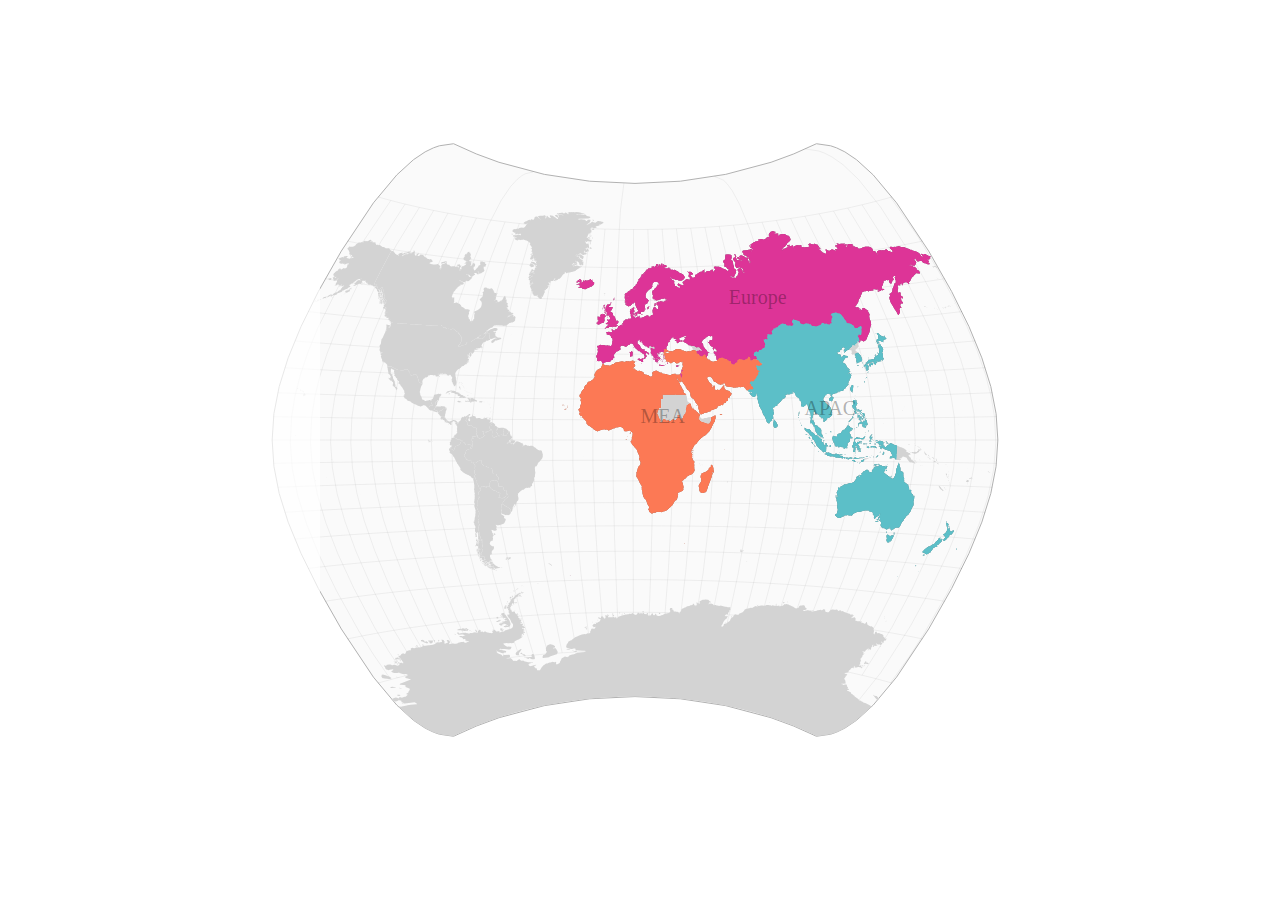
==== commit f6fea89a: "Added Org Chart" ====
--- a/World Map/index.html
+++ b/World Map/index.html
@@ -136,11 +136,11 @@
     }
 
     th {
+        font-size: 14px;
+    }
+
+    td {
         font-size: 12px;
-    }
-
-    td {
-        font-size: 10px;
     }
 
     tr:nth-child(even) {
@@ -168,67 +168,19 @@
             </div> -->
             <div id="left_panel" class="col-md-3 d-none d-md-block sidebar">
                 <div id='continent_title'>
-                    <h1 id="label_continent">MEA</h1>
+                    <h1 id="label_continent"></h1>
                 </div>
                 <div id="continent">
                     <div id="div_tablecontinent">
                         <table class="table" id="table_continent">
-                            <thead>
-                                <tr>
-                                    <th>Role</th>
-                                    <th>Name</th>
-                                </tr>
-                            </thead>
-                            <tbody>
-                                <tr>
-                                    <td>Regional Leader</td>
-                                    <td>Mark O'Herlihy</td>
-                                </tr>
-                                <tr>
-                                    <td>Regional Sales Manager</td>
-                                    <td>Mark O'Herlihy</td>
-                                </tr>
-                            </tbody>
                         </table>
                     </div>
                 </div>
                 <div id='region_title'>
-                    <h1 id="label_region">Central West Africa</h1>
+                    <h1 id="label_region"></h1>
                 </div>
                 <div id="region">
                     <table class="table" id="table_region">
-                        <thead>
-                            <tr>
-                                <th>Role</th>
-                                <th>Name</th>
-                            </tr>
-                        </thead>
-                        <tbody>
-                            <tr>
-                                <td>WH Client Executives Clinical</td>
-                                <td>TBH, Interim contact: Alex Mazur</td>
-                            </tr>
-                            <tr>
-                                <td>WH Client Exec Gov &amp; Pop Health</td>
-                                <td>TBH, Interim contact: Alex Mazur</td>
-                            </tr>
-                            <tr>
-                                <td>GHHS Solution Seller</td>
-                                <td>TBH</td>
-                            </tr>
-                            <tr>
-                                <td>Imaging Solution Seller</td>
-                                <td>TBH</td>
-                            </tr>
-                            <tr>
-                                <td>Oncology Solution Seller</td>
-                                <td>TBH</td>
-                            </tr>
-                            <tr>
-                                <td>VBC Solution Seller</td>
-                                <td>TRUVEN PRE-TOB</td>
-                            </tr>
-                        </tbody>
                     </table>
                 </div>
             </div>
